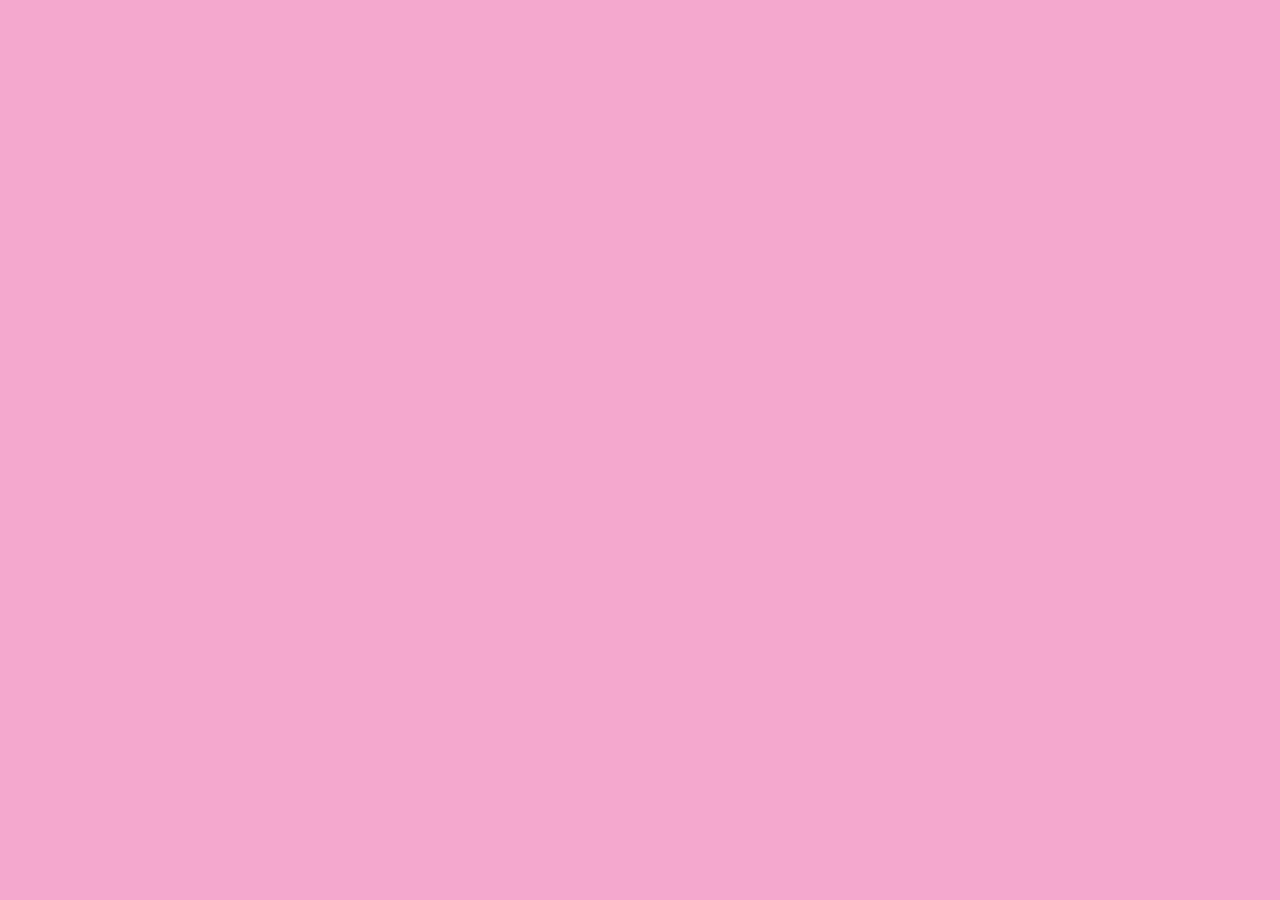
==== index.html @ 070cc7cc "Fix html code." ====
<!DOCTYPE html>
<html>
  <head>
    <meta http-equiv="Content-Language" content="zh-tw" />
    <meta http-equiv="Content-type" content="text/html; charset=utf-8" />

    <!-- 有手機版的時候要放 -->
    <meta name="viewport" content="width=device-width, initial-scale=1, maximum-scale=1, user-scalable=no, minimal-ui" />

    <title></title>

    <link href='https://fonts.googleapis.com/css?family=Roboto' rel='stylesheet' type='text/css'>

    <link href="css/public.css" rel="stylesheet" type="text/css" />

    <script src="js/jquery_v1.10.2/jquery-1.10.2.min.js" language="javascript" type="text/javascript" ></script>
    <script src="js/public.js" language="javascript" type="text/javascript" ></script>

  </head>
  <body lang="zh-tw">

  </body>
</html>
---- css/public.css ----
﻿*,*:after,*:before{vertical-align:top;-moz-box-sizing:border-box;-webkit-box-sizing:border-box;box-sizing:border-box;-moz-osx-font-smoothing:antialiased;-webkit-font-smoothing:antialiased;-moz-font-smoothing:antialiased;-ms-font-smoothing:antialiased;-o-font-smoothing:antialiased}*::-moz-selection,*:after::-moz-selection,*:before::-moz-selection{color:#fff;background-color:#96c8ff}*::selection,*:after::selection,*:before::selection{color:#fff;background-color:#96c8ff}html{height:100%}html body{position:relative;display:inline-block;text-align:center;margin:0;width:100%;height:100%;font-size:medium;font-family:"Roboto","微軟正黑體",Monaco,"Microsoft JhengHei";background-color:#f3a9cd;color:rgba(50,50,50,0.8);-moz-osx-font-smoothing:antialiased;-webkit-font-smoothing:antialiased;-moz-font-smoothing:antialiased;-ms-font-smoothing:antialiased;-o-font-smoothing:antialiased}
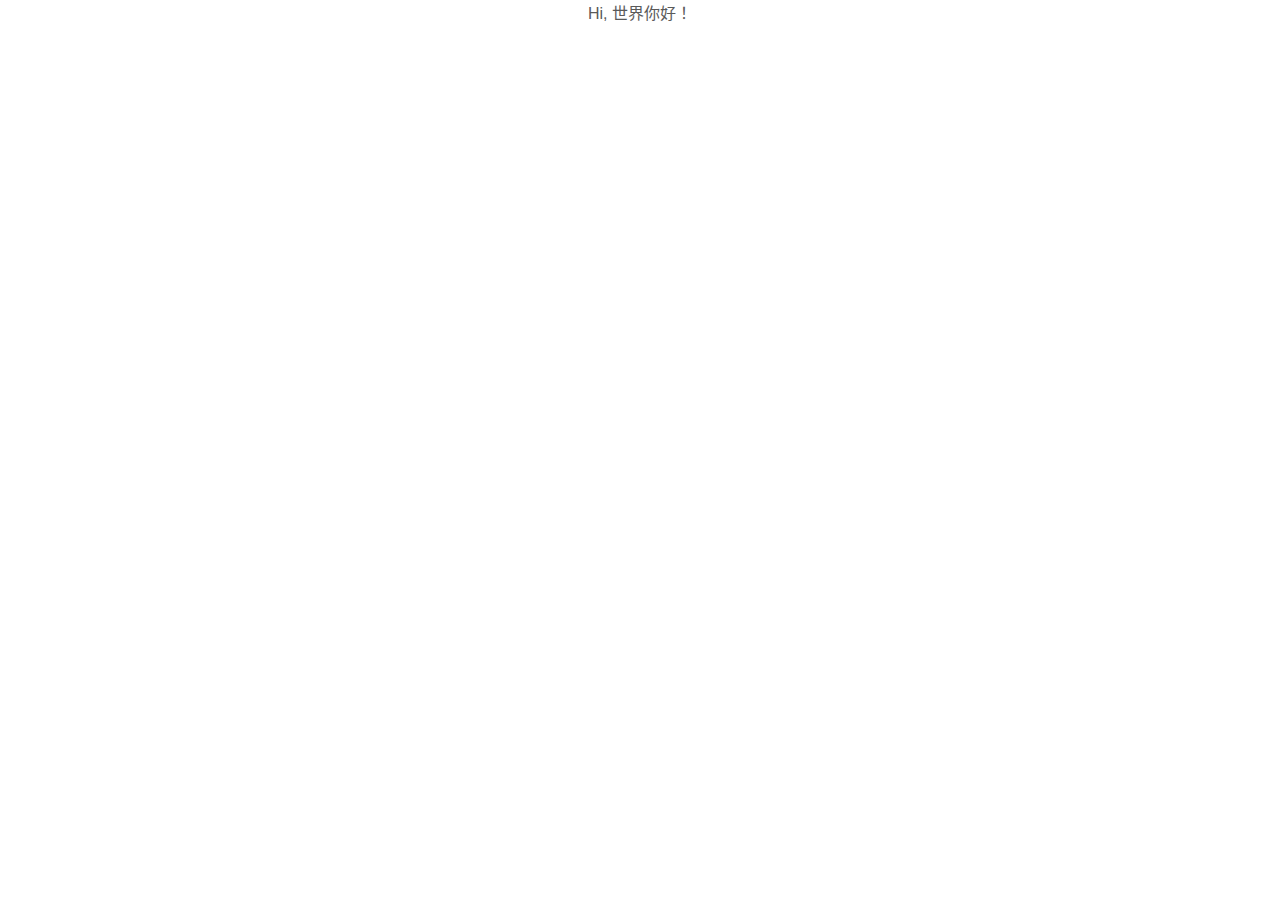
==== commit 30e6c951: "複製新版 OAF2E." ====
--- a/index.html
+++ b/index.html
@@ -1,15 +1,11 @@
 <!DOCTYPE html>
-<html>
+<html lang="tw">
   <head>
     <meta http-equiv="Content-Language" content="zh-tw" />
     <meta http-equiv="Content-type" content="text/html; charset=utf-8" />
-
-    <!-- 有手機版的時候要放 -->
     <meta name="viewport" content="width=device-width, initial-scale=1, maximum-scale=1, user-scalable=no, minimal-ui" />
 
     <title></title>
-
-    <link href='https://fonts.googleapis.com/css?family=Roboto' rel='stylesheet' type='text/css'>
 
     <link href="css/public.css" rel="stylesheet" type="text/css" />
 
@@ -18,6 +14,6 @@
 
   </head>
   <body lang="zh-tw">
-
+    Hi, 世界你好！
   </body>
 </html>
--- a/css/public.css
+++ b/css/public.css
@@ -1 +1 @@
-﻿*,*:after,*:before{vertical-align:top;-moz-box-sizing:border-box;-webkit-box-sizing:border-box;box-sizing:border-box;-moz-osx-font-smoothing:antialiased;-webkit-font-smoothing:antialiased;-moz-font-smoothing:antialiased;-ms-font-smoothing:antialiased;-o-font-smoothing:antialiased}*::-moz-selection,*:after::-moz-selection,*:before::-moz-selection{color:#fff;background-color:#96c8ff}*::selection,*:after::selection,*:before::selection{color:#fff;background-color:#96c8ff}html{height:100%}html body{position:relative;display:inline-block;text-align:center;margin:0;width:100%;height:100%;font-size:medium;font-family:"Roboto","微軟正黑體",Monaco,"Microsoft JhengHei";background-color:#f3a9cd;color:rgba(50,50,50,0.8);-moz-osx-font-smoothing:antialiased;-webkit-font-smoothing:antialiased;-moz-font-smoothing:antialiased;-ms-font-smoothing:antialiased;-o-font-smoothing:antialiased}
+*,*:after,*:before{vertical-align:top;-moz-box-sizing:border-box;-webkit-box-sizing:border-box;box-sizing:border-box;-moz-osx-font-smoothing:antialiased;-webkit-font-smoothing:antialiased;-moz-font-smoothing:antialiased;-ms-font-smoothing:antialiased;-o-font-smoothing:antialiased}*::-moz-selection,*:after::-moz-selection,*:before::-moz-selection{color:#fff;background-color:#96c8ff}*::selection,*:after::selection,*:before::selection{color:#fff;background-color:#96c8ff}html{min-height:100%}html body{position:relative;display:inline-block;width:100%;min-height:100%;margin:0;padding:0;color:#5a5a5a;text-align:center;font-size:medium;font-family:Roboto, RobotoDraft, Helvetica, Arial, sans-serif, "微軟正黑體", "Microsoft JhengHei";background:#fff;background-image:url('/oaf2e/img/bg/grunge.png');-moz-osx-font-smoothing:antialiased;-webkit-font-smoothing:antialiased;-moz-font-smoothing:antialiased;-ms-font-smoothing:antialiased;-o-font-smoothing:antialiased}
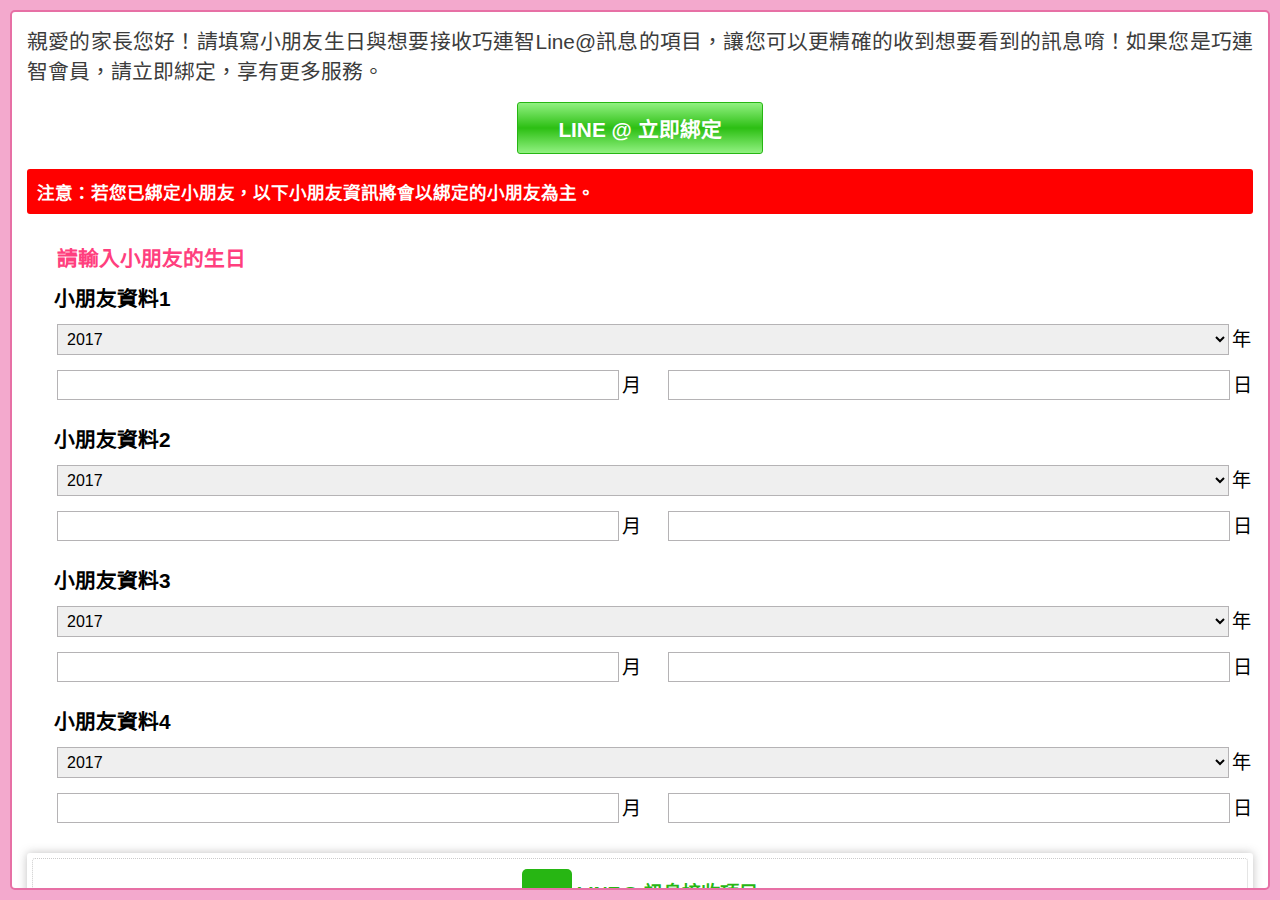
==== commit d9422c72: "over" ====
--- a/index.html
+++ b/index.html
@@ -8,12 +8,225 @@
     <title></title>
 
     <link href="css/public.css" rel="stylesheet" type="text/css" />
+    <link href="css/icon.css" rel="stylesheet" type="text/css" />
 
     <script src="js/jquery_v1.10.2/jquery-1.10.2.min.js" language="javascript" type="text/javascript" ></script>
     <script src="js/public.js" language="javascript" type="text/javascript" ></script>
 
   </head>
   <body lang="zh-tw">
-    Hi, 世界你好！
+        
+    <div class='out_boxs'>
+      <div class='out_box'>
+
+        <p>親愛的家長您好！請填寫小朋友生日與想要接收巧連智Line@訊息的項目，讓您可以更精確的收到想要看到的訊息唷！如果您是巧連智會員，請立即綁定，享有更多服務。</p>
+        <button>LINE @ 立即綁定</button>
+
+        <div class='r_boxs'>注意：若您已綁定小朋友，以下小朋友資訊將會以綁定的小朋友為主。</div>
+
+        <div class='date_boxs'>
+          <p>請輸入小朋友的生日</p>
+
+          <!-- 小朋友生日1 -->
+          <div class='date_box'>
+            <p>小朋友資料1</p>
+            <div class='boxs'>
+              <select class='years'>
+              　<option value="">2017</option>
+              　<option value="">2016</option>
+              　<option value="">2015</option>
+              </select>
+              <i>年</i>
+            </div>
+
+            <div class='boxs'>
+              <input type="text"/>
+              <i>月</i>
+              <input type="text"/>
+              <i>日</i>
+            </div>
+          </div>
+
+          <!-- 小朋友生日2 -->
+          <div class='date_box'>
+            <p>小朋友資料2</p>
+            <div class='boxs'>
+              <select class='years'>
+              　<option value="">2017</option>
+              　<option value="">2016</option>
+              　<option value="">2015</option>
+              </select>
+              <i>年</i>
+            </div>
+
+            <div class='boxs'>
+              <input type="text"/>
+              <i>月</i>
+              <input type="text"/>
+              <i>日</i>
+            </div>
+          </div>
+
+          <!-- 小朋友生日3 -->
+          <div class='date_box'>
+            <p>小朋友資料3</p>
+            <div class='boxs'>
+              <select class='years'>
+              　<option value="">2017</option>
+              　<option value="">2016</option>
+              　<option value="">2015</option>
+              </select>
+              <i>年</i>
+            </div>
+
+            <div class='boxs'>
+              <input type="text"/>
+              <i>月</i>
+              <input type="text"/>
+              <i>日</i>
+            </div>
+          </div>
+
+          <!-- 小朋友生日4 -->
+          <div class='date_box'>
+            <p>小朋友資料4</p>
+            <div class='boxs'>
+              <select class='years'>
+              　<option value="">2017</option>
+              　<option value="">2016</option>
+              　<option value="">2015</option>
+              </select>
+              <i>年</i>
+            </div>
+
+            <div class='boxs'>
+              <input type="text"/>
+              <i>月</i>
+              <input type="text"/>
+              <i>日</i>
+            </div>
+          </div>
+        </div>
+
+        <div class='info_boxs'>
+          <div class='info_box'>
+            <h4>LINE@ 訊息接收項目</h4>
+            <h5>您可以選擇訂閱想接收的訊息</h5>
+
+            <div class='check_boxs'>
+              <div class='c_title'><b>可</b>訂閱的項目</div>
+
+              <div class='g_cboxs'>
+                <label class='check'>
+                  <input type='checkbox'>
+                  <span></span>
+                </label>
+               訂閱優惠訊息
+              </div>
+
+              <div class='g_cboxs'>
+                <label class='check'>
+                  <input type='checkbox'>
+                  <span></span>
+                </label>
+               周邊商品訊息
+              </div>
+
+              <div class='g_cboxs'>
+                <label class='check'>
+                  <input type='checkbox'>
+                  <span></span>
+                </label>
+               巧虎舞台劇訊息
+              </div>
+
+              <div class='g_cboxs'>
+                <label class='check'>
+                  <input type='checkbox'>
+                  <span></span>
+                </label>
+               巧虎電影訊息
+              </div>
+
+              <div class='g_cboxs'>
+                <label class='check'>
+                  <input type='checkbox'>
+                  <span></span>
+                </label>
+               抽獎活動訊息
+              </div>
+
+              <div class='g_cboxs'>
+                <label class='check'>
+                  <input type='checkbox'>
+                  <span></span>
+                </label>
+               教材使用介紹訊息
+              </div>
+
+            </div>
+
+            <div class='check_boxs pink'>
+              <div class='c_title p_title'><b>您</b>的訂閱項目</div>
+
+              <div class='g_cboxs'>
+                <label class='check check_p'>
+                  <input type='checkbox'>
+                  <span></span>
+                </label>
+               訂閱優惠訊息
+              </div>
+
+              <div class='g_cboxs'>
+                <label class='check check_p'>
+                  <input type='checkbox'>
+                  <span></span>
+                </label>
+               周邊商品訊息
+              </div>
+
+              <div class='g_cboxs'>
+                <label class='check check_p'>
+                  <input type='checkbox'>
+                  <span></span>
+                </label>
+               巧虎舞台劇訊息
+              </div>
+
+              <div class='g_cboxs'>
+                <label class='check check_p'>
+                  <input type='checkbox'>
+                  <span></span>
+                </label>
+               巧虎電影訊息
+              </div>
+
+              <div class='g_cboxs'>
+                <label class='check check_p'>
+                  <input type='checkbox'>
+                  <span></span>
+                </label>
+               抽獎活動訊息
+              </div>
+              
+              <div class='g_cboxs'>
+                <label class='check check_p'>
+                  <input type='checkbox'>
+                  <span></span>
+                </label>
+               教材使用介紹訊息
+              </div>
+            </div>
+
+          </div>
+        </div>
+
+        <div class='note'>※【訂戶權益相關訊息(限綁訂戶)】與【巧連智公告訊息】為必要接收之訊息！</div>
+
+        <button class='btn_ok'>確定</button>
+
+      </div>
+    </div>
+
   </body>
 </html>
--- a/css/public.css
+++ b/css/public.css
@@ -1 +1 @@
-*,*:after,*:before{vertical-align:top;-moz-box-sizing:border-box;-webkit-box-sizing:border-box;box-sizing:border-box;-moz-osx-font-smoothing:antialiased;-webkit-font-smoothing:antialiased;-moz-font-smoothing:antialiased;-ms-font-smoothing:antialiased;-o-font-smoothing:antialiased}*::-moz-selection,*:after::-moz-selection,*:before::-moz-selection{color:#fff;background-color:#96c8ff}*::selection,*:after::selection,*:before::selection{color:#fff;background-color:#96c8ff}html{min-height:100%}html body{position:relative;display:inline-block;width:100%;min-height:100%;margin:0;padding:0;color:#5a5a5a;text-align:center;font-size:medium;font-family:Roboto, RobotoDraft, Helvetica, Arial, sans-serif, "微軟正黑體", "Microsoft JhengHei";background:#fff;background-image:url('/oaf2e/img/bg/grunge.png');-moz-osx-font-smoothing:antialiased;-webkit-font-smoothing:antialiased;-moz-font-smoothing:antialiased;-ms-font-smoothing:antialiased;-o-font-smoothing:antialiased}
+﻿*,*:after,*:before{vertical-align:top;-moz-box-sizing:border-box;-webkit-box-sizing:border-box;box-sizing:border-box;-moz-osx-font-smoothing:antialiased;-webkit-font-smoothing:antialiased;-moz-font-smoothing:antialiased;-ms-font-smoothing:antialiased;-o-font-smoothing:antialiased}*::-moz-selection,*:after::-moz-selection,*:before::-moz-selection{color:#fff;background-color:#96c8ff}*::selection,*:after::selection,*:before::selection{color:#fff;background-color:#96c8ff}html{min-height:100%}html body{position:relative;display:inline-block;width:100%;min-height:100%;margin:0;padding:10px;color:#5a5a5a;text-align:center;font-size:12px;font-family:Roboto, RobotoDraft, Helvetica, Arial, sans-serif, "微軟正黑體", "Microsoft JhengHei";background:#f3a9cd;-moz-osx-font-smoothing:antialiased;-webkit-font-smoothing:antialiased;-moz-font-smoothing:antialiased;-ms-font-smoothing:antialiased;-o-font-smoothing:antialiased}.out_boxs{display:inline-block;width:100%;height:calc(100vh - 20px);-moz-border-radius:5px;-webkit-border-radius:5px;border-radius:5px;background-color:white;border:2px solid #e770a5}.out_boxs .out_box{display:inline-block;width:100%;height:100%;padding:15px;overflow-y:scroll}.out_boxs .out_box p{display:inline-block;padding:0;margin:0;color:#3c3c3c;font-size:1.3rem;text-align:justify;line-height:30px}.out_boxs .out_box button{display:inline-block;-moz-border-radius:3px;-webkit-border-radius:3px;border-radius:3px;border:1px solid #27b614;padding:10px 40px;background:#91f181;background:-moz-linear-gradient(top, #91f181 0%, #2cbf13 50%, #91f181 100%);background:-webkit-linear-gradient(top, #91f181 0%, #2cbf13 50%, #91f181 100%);background:linear-gradient(to bottom, #91f181 0%,#2cbf13 50%,#91f181 100%);filter:progid:DXImageTransform.Microsoft.gradient( startColorstr='#91f181', endColorstr='#91f181',GradientType=0 );color:white;font-size:1.3rem;font-weight:600;outline:0;margin:15px 0}.out_boxs .out_box button.btn_ok{border:1px solid #0087a3;background:#2bb8d4;background:-moz-linear-gradient(top, #2bb8d4 0%, #00add0 100%);background:-webkit-linear-gradient(top, #2bb8d4 0%, #00add0 100%);background:linear-gradient(to bottom, #2bb8d4 0%,#00add0 100%);filter:progid:DXImageTransform.Microsoft.gradient( startColorstr='#2bb8d4', endColorstr='#00add0',GradientType=0 );color:white;padding:10px 80px}.out_boxs .out_box .r_boxs{display:inline-block;width:100%;-moz-border-radius:3px;-webkit-border-radius:3px;border-radius:3px;background-color:red;font-size:1.1rem;color:white;text-align:left;padding:10px;font-weight:600}.out_boxs .out_box .date_boxs{display:inline-block;width:100%;margin:15px 0;text-align:left}.out_boxs .out_box .date_boxs p{display:inline-block;width:100%;font-size:1.3rem;padding:0;margin:0;font-weight:600;color:#ff3f7e;padding-top:15px}.out_boxs .out_box .date_boxs p:before{display:inline-block;content:'\e901';font-size:1.6rem;font-family:icomoon;margin-right:10px}.out_boxs .out_box .date_boxs .date_box{display:inline-block;width:100%}.out_boxs .out_box .date_boxs .date_box p{display:inline-block;width:100%;font-size:1.3rem;padding:0;margin:0;font-weight:600;color:black;padding:10px 0}.out_boxs .out_box .date_boxs .date_box p:before{display:inline-block;content:'\e900';font-size:2rem;color:#ff3e7d;font-family:icomoon;margin-right:5px;margin-left:-3px}.out_boxs .out_box .date_boxs .date_box .boxs{display:inline-block;width:100%;padding-left:30px;padding-bottom:15px}.out_boxs .out_box .date_boxs .date_box .boxs .years{display:inline-block;width:calc(100% - 24px);border:1px solid #b5b3b5;font-size:1rem;padding:5px;outline:0}.out_boxs .out_box .date_boxs .date_box .boxs i{display:inline-block;padding:0;margin:0;color:black;font-size:1.2rem;font-style:normal}.out_boxs .out_box .date_boxs .date_box .boxs input{display:inline-block;width:calc(50% - 36px);border:1px solid #b5b3b5;font-size:1rem;color:black;padding:5px;outline:0}.out_boxs .out_box .date_boxs .date_box .boxs input:nth-child(3){margin-left:23px}.out_boxs .out_box .info_boxs{display:inline-block;width:100%;padding:5px;-moz-border-radius:3px;-webkit-border-radius:3px;border-radius:3px;-webkit-box-shadow:0 0 10px rgba(179,177,178,0.8);-moz-box-shadow:0 0 10px rgba(179,177,178,0.8);box-shadow:0 0 10px rgba(179,177,178,0.8)}.out_boxs .out_box .info_boxs .info_box{display:inline-block;width:100%;padding:10px;-moz-border-radius:3px;-webkit-border-radius:3px;border-radius:3px;border:1px dotted #cbcbcb}.out_boxs .out_box .info_boxs .info_box h4{display:inline-block;font-size:1.2rem;line-height:50px;color:#27b613;font-weight:600;margin:0}.out_boxs .out_box .info_boxs .info_box h4:before{display:inline-block;content:'LINE@';font-size:.3rem;color:white;font-weight:600;width:50px;height:50px;line-height:50px;margin-right:5px;background-color:#27b613;-moz-border-radius:5px;-webkit-border-radius:5px;border-radius:5px}.out_boxs .out_box .info_boxs .info_box h5{display:inline-block;width:100%;font-size:1rem;font-weight:600;margin:0;padding:15px 0}.out_boxs .out_box .info_boxs .info_box .check_boxs{display:inline-block;width:100%;-moz-border-radius:3px;-webkit-border-radius:3px;border-radius:3px;margin-bottom:15px;padding:10px;text-align:left;background-color:#cff0ca}.out_boxs .out_box .info_boxs .info_box .check_boxs.pink{background-color:#ffe0ee}.out_boxs .out_box .info_boxs .info_box .check_boxs .c_title{display:inline-block;width:100%;font-size:1.3rem;font-weight:600;border-bottom:1px dotted #27b614;color:#27b614;padding-bottom:10px}.out_boxs .out_box .info_boxs .info_box .check_boxs .c_title.p_title{color:#ff3672;border-bottom:1px dotted #ff3672}.out_boxs .out_box .info_boxs .info_box .check_boxs .c_title.p_title:before{content:'\e903'}.out_boxs .out_box .info_boxs .info_box .check_boxs .c_title b{font-size:1.6rem}.out_boxs .out_box .info_boxs .info_box .check_boxs .c_title:before{display:inline-block;content:'\e902';font-family:icomoon;font-size:1rem;padding-right:5px;line-height:30px}.out_boxs .out_box .info_boxs .info_box .check_boxs .g_cboxs{display:inline-block;width:100%;font-size:1.2rem;color:black;font-weight:600;padding-top:10px}.out_boxs .out_box .info_boxs .info_box .check_boxs .g_cboxs .check{margin-top:4px;position:relative;display:inline-block;cursor:pointer;font-size:13px;height:20px;line-height:20px;padding-left:24px}.out_boxs .out_box .info_boxs .info_box .check_boxs .g_cboxs .check>*{position:absolute;left:0;top:0;display:inline-block}.out_boxs .out_box .info_boxs .info_box .check_boxs .g_cboxs .check input{filter:progid:DXImageTransform.Microsoft.Alpha(Opacity=0);opacity:0;z-index:2;cursor:pointer}.out_boxs .out_box .info_boxs .info_box .check_boxs .g_cboxs .check input[disabled]{cursor:not-allowed}.out_boxs .out_box .info_boxs .info_box .check_boxs .g_cboxs .check input:not([disabled]):checked ~ span:before{-moz-box-shadow:inset 1px 1px 1px rgba(0,0,0,0.1),inset 0 0 1px rgba(0,0,0,0.1);-webkit-box-shadow:inset 1px 1px 1px rgba(0,0,0,0.1),inset 0 0 1px rgba(0,0,0,0.1);box-shadow:inset 1px 1px 1px rgba(0,0,0,0.1),inset 0 0 1px rgba(0,0,0,0.1)}.out_boxs .out_box .info_boxs .info_box .check_boxs .g_cboxs .check input:not([disabled]):checked ~ span:after{color:#fff;text-shadow:0.5px 0.5px 2px rgba(0,0,0,0.3);-moz-box-shadow:none;-webkit-box-shadow:none;box-shadow:none}.out_boxs .out_box .info_boxs .info_box .check_boxs .g_cboxs .check span{width:20px;height:20px;background-color:#fff;z-index:1}.out_boxs .out_box .info_boxs .info_box .check_boxs .g_cboxs .check span:before,.out_boxs .out_box .info_boxs .info_box .check_boxs .g_cboxs .check span:after{content:'';position:absolute;left:0;top:0;width:100%;height:100%;display:inline-block;-moz-border-radius:2px;-webkit-border-radius:2px;border-radius:2px;z-index:1;-moz-transition:border-radius .3s;-o-transition:border-radius .3s;-webkit-transition:border-radius .3s;transition:border-radius .3s}.out_boxs .out_box .info_boxs .info_box .check_boxs .g_cboxs .check span:before{-moz-box-shadow:inset 0 0 1px rgba(0,0,0,0.1);-webkit-box-shadow:inset 0 0 1px rgba(0,0,0,0.1);box-shadow:inset 0 0 1px rgba(0,0,0,0.1)}.out_boxs .out_box .info_boxs .info_box .check_boxs .g_cboxs .check span:after{content:"✔";left:2px;top:2px;width:calc(100% - 2px * 2);height:calc(100% - 2px * 2);line-height:15px;background-color:#fff;color:#fff;background-image:none;z-index:2;text-align:center;-moz-box-shadow:0.5 0.5 1px rgba(0,0,0,0.1);-webkit-box-shadow:0.5 0.5 1px rgba(0,0,0,0.1);box-shadow:0.5 0.5 1px rgba(0,0,0,0.1);-moz-transition:background-color .3s,color .3s;-o-transition:background-color .3s,color .3s;-webkit-transition:background-color .3s,color .3s;transition:background-color .3s,color .3s}.out_boxs .out_box .info_boxs .info_box .check_boxs .g_cboxs .check input:not([disabled]):checked ~ span:after{background-color:#28b714}.out_boxs .out_box .info_boxs .info_box .check_boxs .g_cboxs .check span:before{background-color:#28b714}.out_boxs .out_box .info_boxs .info_box .check_boxs .g_cboxs .check.loading span:before{-moz-border-radius:50%;-webkit-border-radius:50%;border-radius:50%;background-image:url('[data-uri]');background-size:100%;background-image:-webkit-gradient(linear, 50% 0%, 50% 100%, color-stop(0%, #b8f194),color-stop(100%, #59b2a9));background-image:-moz-linear-gradient(#b8f194 0%,#59b2a9 100%);background-image:-webkit-linear-gradient(#b8f194 0%,#59b2a9 100%);background-image:linear-gradient(#b8f194 0%,#59b2a9 100%);-moz-animation:_checkbox_r_365 1s linear infinite;-webkit-animation:_checkbox_r_365 1s linear infinite;animation:_checkbox_r_365 1s linear infinite}.out_boxs .out_box .info_boxs .info_box .check_boxs .g_cboxs .check.loading span:after{content:"";left:4px;top:4px;width:calc(100% - 4px * 2);height:calc(100% - 4px * 2);-moz-border-radius:50%;-webkit-border-radius:50%;border-radius:50%}.out_boxs .out_box .info_boxs .info_box .check_boxs .g_cboxs .check.loading input:checked ~ span:after{background-color:white}@-moz-keyframes _checkbox_r_365{0%{-moz-transform:rotate(0);transform:rotate(0)}100%{-moz-transform:rotate(360deg);transform:rotate(360deg)}}@-webkit-keyframes _checkbox_r_365{0%{-webkit-transform:rotate(0);transform:rotate(0)}100%{-webkit-transform:rotate(360deg);transform:rotate(360deg)}}@keyframes _checkbox_r_365{0%{-moz-transform:rotate(0);-ms-transform:rotate(0);-webkit-transform:rotate(0);transform:rotate(0)}100%{-moz-transform:rotate(360deg);-ms-transform:rotate(360deg);-webkit-transform:rotate(360deg);transform:rotate(360deg)}}.out_boxs .out_box .info_boxs .info_box .check_boxs .g_cboxs .check.check_p{position:relative;display:inline-block;cursor:pointer;font-size:13px;height:20px;line-height:20px;padding-left:24px}.out_boxs .out_box .info_boxs .info_box .check_boxs .g_cboxs .check.check_p>*{position:absolute;left:0;top:0;display:inline-block}.out_boxs .out_box .info_boxs .info_box .check_boxs .g_cboxs .check.check_p input{filter:progid:DXImageTransform.Microsoft.Alpha(Opacity=0);opacity:0;z-index:2;cursor:pointer}.out_boxs .out_box .info_boxs .info_box .check_boxs .g_cboxs .check.check_p input[disabled]{cursor:not-allowed}.out_boxs .out_box .info_boxs .info_box .check_boxs .g_cboxs .check.check_p input:not([disabled]):checked ~ span:before{-moz-box-shadow:inset 1px 1px 1px rgba(0,0,0,0.1),inset 0 0 1px rgba(0,0,0,0.1);-webkit-box-shadow:inset 1px 1px 1px rgba(0,0,0,0.1),inset 0 0 1px rgba(0,0,0,0.1);box-shadow:inset 1px 1px 1px rgba(0,0,0,0.1),inset 0 0 1px rgba(0,0,0,0.1)}.out_boxs .out_box .info_boxs .info_box .check_boxs .g_cboxs .check.check_p input:not([disabled]):checked ~ span:after{color:#fff;text-shadow:0.5px 0.5px 2px rgba(0,0,0,0.3);-moz-box-shadow:none;-webkit-box-shadow:none;box-shadow:none}.out_boxs .out_box .info_boxs .info_box .check_boxs .g_cboxs .check.check_p span{width:20px;height:20px;background-color:#fff;z-index:1}.out_boxs .out_box .info_boxs .info_box .check_boxs .g_cboxs .check.check_p span:before,.out_boxs .out_box .info_boxs .info_box .check_boxs .g_cboxs .check.check_p span:after{content:'';position:absolute;left:0;top:0;width:100%;height:100%;display:inline-block;-moz-border-radius:2px;-webkit-border-radius:2px;border-radius:2px;z-index:1;-moz-transition:border-radius .3s;-o-transition:border-radius .3s;-webkit-transition:border-radius .3s;transition:border-radius .3s}.out_boxs .out_box .info_boxs .info_box .check_boxs .g_cboxs .check.check_p span:before{-moz-box-shadow:inset 0 0 1px rgba(0,0,0,0.1);-webkit-box-shadow:inset 0 0 1px rgba(0,0,0,0.1);box-shadow:inset 0 0 1px rgba(0,0,0,0.1)}.out_boxs .out_box .info_boxs .info_box .check_boxs .g_cboxs .check.check_p span:after{content:"✔";left:2px;top:2px;width:calc(100% - 2px * 2);height:calc(100% - 2px * 2);line-height:15px;background-color:#fff;color:#fff;background-image:none;z-index:2;text-align:center;-moz-box-shadow:0.5 0.5 1px rgba(0,0,0,0.1);-webkit-box-shadow:0.5 0.5 1px rgba(0,0,0,0.1);box-shadow:0.5 0.5 1px rgba(0,0,0,0.1);-moz-transition:background-color .3s,color .3s;-o-transition:background-color .3s,color .3s;-webkit-transition:background-color .3s,color .3s;transition:background-color .3s,color .3s}.out_boxs .out_box .info_boxs .info_box .check_boxs .g_cboxs .check.check_p input:not([disabled]):checked ~ span:after{background-color:#ff3672}.out_boxs .out_box .info_boxs .info_box .check_boxs .g_cboxs .check.check_p span:before{background-color:#ff3672}.out_boxs .out_box .info_boxs .info_box .check_boxs .g_cboxs .check.check_p.loading span:before{-moz-border-radius:50%;-webkit-border-radius:50%;border-radius:50%;background-image:url('[data-uri]');background-size:100%;background-image:-webkit-gradient(linear, 50% 0%, 50% 100%, color-stop(0%, #b8f194),color-stop(100%, #59b2a9));background-image:-moz-linear-gradient(#b8f194 0%,#59b2a9 100%);background-image:-webkit-linear-gradient(#b8f194 0%,#59b2a9 100%);background-image:linear-gradient(#b8f194 0%,#59b2a9 100%);-moz-animation:_checkbox_r_366 1s linear infinite;-webkit-animation:_checkbox_r_366 1s linear infinite;animation:_checkbox_r_366 1s linear infinite}.out_boxs .out_box .info_boxs .info_box .check_boxs .g_cboxs .check.check_p.loading span:after{content:"";left:4px;top:4px;width:calc(100% - 4px * 2);height:calc(100% - 4px * 2);-moz-border-radius:50%;-webkit-border-radius:50%;border-radius:50%}.out_boxs .out_box .info_boxs .info_box .check_boxs .g_cboxs .check.check_p.loading input:checked ~ span:after{background-color:white}@-moz-keyframes _checkbox_r_366{0%{-moz-transform:rotate(0);transform:rotate(0)}100%{-moz-transform:rotate(360deg);transform:rotate(360deg)}}@-webkit-keyframes _checkbox_r_366{0%{-webkit-transform:rotate(0);transform:rotate(0)}100%{-webkit-transform:rotate(360deg);transform:rotate(360deg)}}@keyframes _checkbox_r_366{0%{-moz-transform:rotate(0);-ms-transform:rotate(0);-webkit-transform:rotate(0);transform:rotate(0)}100%{-moz-transform:rotate(360deg);-ms-transform:rotate(360deg);-webkit-transform:rotate(360deg);transform:rotate(360deg)}}.out_boxs .out_box .note{display:inline-block;width:100%;font-size:1rem;color:red;text-align:left;margin:0;padding:10px 0}
--- a/css/icon.css
+++ b/css/icon.css
@@ -0,0 +1 @@
+@font-face{font-family:"icomoon";src:url('/b_table/font/icomoon/fonts/icomoon.eot?1514364494') format('embedded-opentype'),url('/b_table/font/icomoon/fonts/icomoon.woff?1514364494') format('woff'),url('/b_table/font/icomoon/fonts/icomoon.ttf?1514364494') format('truetype'),url('/b_table/font/icomoon/fonts/icomoon.svg?1514364494') format('svg')}[class^="icon-"],[class*=" icon-"]{font-family:"icomoon";speak:none;font-style:normal;font-weight:normal;font-variant:normal;-moz-osx-font-smoothing:antialiased;-webkit-font-smoothing:antialiased;-moz-font-smoothing:antialiased;-ms-font-smoothing:antialiased;-o-font-smoothing:antialiased}.icon-bear-01:before{content:"\e900"}.icon-edit:before{content:"\e901"}.icon-g_r:before{content:"\e902"}.icon-r_r:before{content:"\e903"}
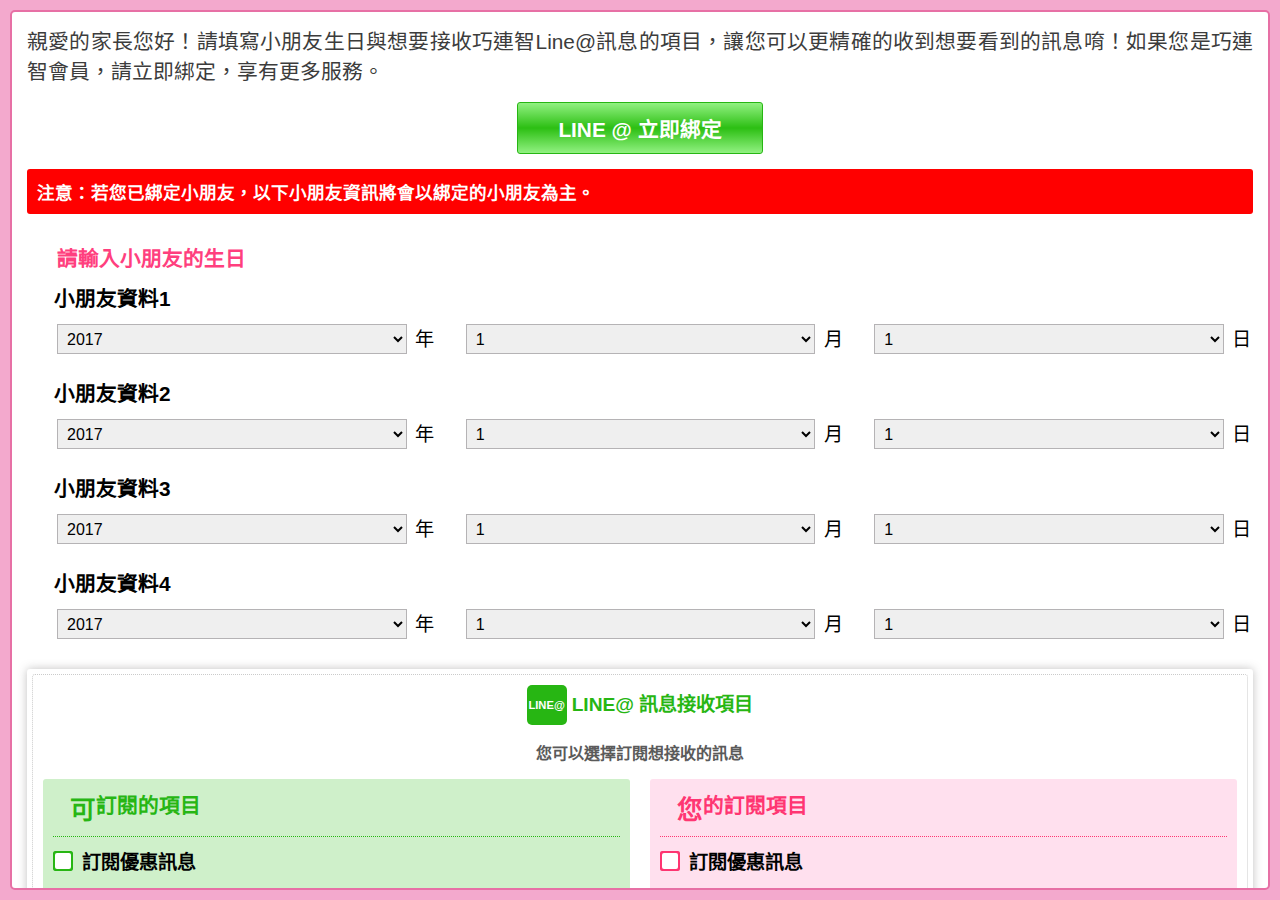
==== commit b8a466b9: "Fix 小朋友生日＋下方check box" ====
--- a/index.html
+++ b/index.html
@@ -40,9 +40,20 @@
             </div>
 
             <div class='boxs'>
-              <input type="text"/>
-              <i>月</i>
-              <input type="text"/>
+              <select class='years'>
+              　<option value="">1</option>
+              　<option value="">2</option>
+              　<option value="">3</option>
+              </select>
+              <i>月</i>
+            </div>
+
+            <div class='boxs'>
+              <select class='years'>
+              　<option value="">1</option>
+              　<option value="">2</option>
+              　<option value="">3</option>
+              </select>
               <i>日</i>
             </div>
           </div>
@@ -60,9 +71,20 @@
             </div>
 
             <div class='boxs'>
-              <input type="text"/>
-              <i>月</i>
-              <input type="text"/>
+              <select class='years'>
+              　<option value="">1</option>
+              　<option value="">2</option>
+              　<option value="">3</option>
+              </select>
+              <i>月</i>
+            </div>
+
+            <div class='boxs'>
+              <select class='years'>
+              　<option value="">1</option>
+              　<option value="">2</option>
+              　<option value="">3</option>
+              </select>
               <i>日</i>
             </div>
           </div>
@@ -80,9 +102,20 @@
             </div>
 
             <div class='boxs'>
-              <input type="text"/>
-              <i>月</i>
-              <input type="text"/>
+              <select class='years'>
+              　<option value="">1</option>
+              　<option value="">2</option>
+              　<option value="">3</option>
+              </select>
+              <i>月</i>
+            </div>
+
+            <div class='boxs'>
+              <select class='years'>
+              　<option value="">1</option>
+              　<option value="">2</option>
+              　<option value="">3</option>
+              </select>
               <i>日</i>
             </div>
           </div>
@@ -100,12 +133,24 @@
             </div>
 
             <div class='boxs'>
-              <input type="text"/>
-              <i>月</i>
-              <input type="text"/>
-              <i>日</i>
-            </div>
-          </div>
+              <select class='years'>
+              　<option value="">1</option>
+              　<option value="">2</option>
+              　<option value="">3</option>
+              </select>
+              <i>月</i>
+            </div>
+
+            <div class='boxs'>
+              <select class='years'>
+              　<option value="">1</option>
+              　<option value="">2</option>
+              　<option value="">3</option>
+              </select>
+              <i>日</i>
+            </div>
+          </div>
+
         </div>
 
         <div class='info_boxs'>
--- a/css/public.css
+++ b/css/public.css
@@ -1 +1 @@
-﻿*,*:after,*:before{vertical-align:top;-moz-box-sizing:border-box;-webkit-box-sizing:border-box;box-sizing:border-box;-moz-osx-font-smoothing:antialiased;-webkit-font-smoothing:antialiased;-moz-font-smoothing:antialiased;-ms-font-smoothing:antialiased;-o-font-smoothing:antialiased}*::-moz-selection,*:after::-moz-selection,*:before::-moz-selection{color:#fff;background-color:#96c8ff}*::selection,*:after::selection,*:before::selection{color:#fff;background-color:#96c8ff}html{min-height:100%}html body{position:relative;display:inline-block;width:100%;min-height:100%;margin:0;padding:10px;color:#5a5a5a;text-align:center;font-size:12px;font-family:Roboto, RobotoDraft, Helvetica, Arial, sans-serif, "微軟正黑體", "Microsoft JhengHei";background:#f3a9cd;-moz-osx-font-smoothing:antialiased;-webkit-font-smoothing:antialiased;-moz-font-smoothing:antialiased;-ms-font-smoothing:antialiased;-o-font-smoothing:antialiased}.out_boxs{display:inline-block;width:100%;height:calc(100vh - 20px);-moz-border-radius:5px;-webkit-border-radius:5px;border-radius:5px;background-color:white;border:2px solid #e770a5}.out_boxs .out_box{display:inline-block;width:100%;height:100%;padding:15px;overflow-y:scroll}.out_boxs .out_box p{display:inline-block;padding:0;margin:0;color:#3c3c3c;font-size:1.3rem;text-align:justify;line-height:30px}.out_boxs .out_box button{display:inline-block;-moz-border-radius:3px;-webkit-border-radius:3px;border-radius:3px;border:1px solid #27b614;padding:10px 40px;background:#91f181;background:-moz-linear-gradient(top, #91f181 0%, #2cbf13 50%, #91f181 100%);background:-webkit-linear-gradient(top, #91f181 0%, #2cbf13 50%, #91f181 100%);background:linear-gradient(to bottom, #91f181 0%,#2cbf13 50%,#91f181 100%);filter:progid:DXImageTransform.Microsoft.gradient( startColorstr='#91f181', endColorstr='#91f181',GradientType=0 );color:white;font-size:1.3rem;font-weight:600;outline:0;margin:15px 0}.out_boxs .out_box button.btn_ok{border:1px solid #0087a3;background:#2bb8d4;background:-moz-linear-gradient(top, #2bb8d4 0%, #00add0 100%);background:-webkit-linear-gradient(top, #2bb8d4 0%, #00add0 100%);background:linear-gradient(to bottom, #2bb8d4 0%,#00add0 100%);filter:progid:DXImageTransform.Microsoft.gradient( startColorstr='#2bb8d4', endColorstr='#00add0',GradientType=0 );color:white;padding:10px 80px}.out_boxs .out_box .r_boxs{display:inline-block;width:100%;-moz-border-radius:3px;-webkit-border-radius:3px;border-radius:3px;background-color:red;font-size:1.1rem;color:white;text-align:left;padding:10px;font-weight:600}.out_boxs .out_box .date_boxs{display:inline-block;width:100%;margin:15px 0;text-align:left}.out_boxs .out_box .date_boxs p{display:inline-block;width:100%;font-size:1.3rem;padding:0;margin:0;font-weight:600;color:#ff3f7e;padding-top:15px}.out_boxs .out_box .date_boxs p:before{display:inline-block;content:'\e901';font-size:1.6rem;font-family:icomoon;margin-right:10px}.out_boxs .out_box .date_boxs .date_box{display:inline-block;width:100%}.out_boxs .out_box .date_boxs .date_box p{display:inline-block;width:100%;font-size:1.3rem;padding:0;margin:0;font-weight:600;color:black;padding:10px 0}.out_boxs .out_box .date_boxs .date_box p:before{display:inline-block;content:'\e900';font-size:2rem;color:#ff3e7d;font-family:icomoon;margin-right:5px;margin-left:-3px}.out_boxs .out_box .date_boxs .date_box .boxs{display:inline-block;width:100%;padding-left:30px;padding-bottom:15px}.out_boxs .out_box .date_boxs .date_box .boxs .years{display:inline-block;width:calc(100% - 24px);border:1px solid #b5b3b5;font-size:1rem;padding:5px;outline:0}.out_boxs .out_box .date_boxs .date_box .boxs i{display:inline-block;padding:0;margin:0;color:black;font-size:1.2rem;font-style:normal}.out_boxs .out_box .date_boxs .date_box .boxs input{display:inline-block;width:calc(50% - 36px);border:1px solid #b5b3b5;font-size:1rem;color:black;padding:5px;outline:0}.out_boxs .out_box .date_boxs .date_box .boxs input:nth-child(3){margin-left:23px}.out_boxs .out_box .info_boxs{display:inline-block;width:100%;padding:5px;-moz-border-radius:3px;-webkit-border-radius:3px;border-radius:3px;-webkit-box-shadow:0 0 10px rgba(179,177,178,0.8);-moz-box-shadow:0 0 10px rgba(179,177,178,0.8);box-shadow:0 0 10px rgba(179,177,178,0.8)}.out_boxs .out_box .info_boxs .info_box{display:inline-block;width:100%;padding:10px;-moz-border-radius:3px;-webkit-border-radius:3px;border-radius:3px;border:1px dotted #cbcbcb}.out_boxs .out_box .info_boxs .info_box h4{display:inline-block;font-size:1.2rem;line-height:50px;color:#27b613;font-weight:600;margin:0}.out_boxs .out_box .info_boxs .info_box h4:before{display:inline-block;content:'LINE@';font-size:.3rem;color:white;font-weight:600;width:50px;height:50px;line-height:50px;margin-right:5px;background-color:#27b613;-moz-border-radius:5px;-webkit-border-radius:5px;border-radius:5px}.out_boxs .out_box .info_boxs .info_box h5{display:inline-block;width:100%;font-size:1rem;font-weight:600;margin:0;padding:15px 0}.out_boxs .out_box .info_boxs .info_box .check_boxs{display:inline-block;width:100%;-moz-border-radius:3px;-webkit-border-radius:3px;border-radius:3px;margin-bottom:15px;padding:10px;text-align:left;background-color:#cff0ca}.out_boxs .out_box .info_boxs .info_box .check_boxs.pink{background-color:#ffe0ee}.out_boxs .out_box .info_boxs .info_box .check_boxs .c_title{display:inline-block;width:100%;font-size:1.3rem;font-weight:600;border-bottom:1px dotted #27b614;color:#27b614;padding-bottom:10px}.out_boxs .out_box .info_boxs .info_box .check_boxs .c_title.p_title{color:#ff3672;border-bottom:1px dotted #ff3672}.out_boxs .out_box .info_boxs .info_box .check_boxs .c_title.p_title:before{content:'\e903'}.out_boxs .out_box .info_boxs .info_box .check_boxs .c_title b{font-size:1.6rem}.out_boxs .out_box .info_boxs .info_box .check_boxs .c_title:before{display:inline-block;content:'\e902';font-family:icomoon;font-size:1rem;padding-right:5px;line-height:30px}.out_boxs .out_box .info_boxs .info_box .check_boxs .g_cboxs{display:inline-block;width:100%;font-size:1.2rem;color:black;font-weight:600;padding-top:10px}.out_boxs .out_box .info_boxs .info_box .check_boxs .g_cboxs .check{margin-top:4px;position:relative;display:inline-block;cursor:pointer;font-size:13px;height:20px;line-height:20px;padding-left:24px}.out_boxs .out_box .info_boxs .info_box .check_boxs .g_cboxs .check>*{position:absolute;left:0;top:0;display:inline-block}.out_boxs .out_box .info_boxs .info_box .check_boxs .g_cboxs .check input{filter:progid:DXImageTransform.Microsoft.Alpha(Opacity=0);opacity:0;z-index:2;cursor:pointer}.out_boxs .out_box .info_boxs .info_box .check_boxs .g_cboxs .check input[disabled]{cursor:not-allowed}.out_boxs .out_box .info_boxs .info_box .check_boxs .g_cboxs .check input:not([disabled]):checked ~ span:before{-moz-box-shadow:inset 1px 1px 1px rgba(0,0,0,0.1),inset 0 0 1px rgba(0,0,0,0.1);-webkit-box-shadow:inset 1px 1px 1px rgba(0,0,0,0.1),inset 0 0 1px rgba(0,0,0,0.1);box-shadow:inset 1px 1px 1px rgba(0,0,0,0.1),inset 0 0 1px rgba(0,0,0,0.1)}.out_boxs .out_box .info_boxs .info_box .check_boxs .g_cboxs .check input:not([disabled]):checked ~ span:after{color:#fff;text-shadow:0.5px 0.5px 2px rgba(0,0,0,0.3);-moz-box-shadow:none;-webkit-box-shadow:none;box-shadow:none}.out_boxs .out_box .info_boxs .info_box .check_boxs .g_cboxs .check span{width:20px;height:20px;background-color:#fff;z-index:1}.out_boxs .out_box .info_boxs .info_box .check_boxs .g_cboxs .check span:before,.out_boxs .out_box .info_boxs .info_box .check_boxs .g_cboxs .check span:after{content:'';position:absolute;left:0;top:0;width:100%;height:100%;display:inline-block;-moz-border-radius:2px;-webkit-border-radius:2px;border-radius:2px;z-index:1;-moz-transition:border-radius .3s;-o-transition:border-radius .3s;-webkit-transition:border-radius .3s;transition:border-radius .3s}.out_boxs .out_box .info_boxs .info_box .check_boxs .g_cboxs .check span:before{-moz-box-shadow:inset 0 0 1px rgba(0,0,0,0.1);-webkit-box-shadow:inset 0 0 1px rgba(0,0,0,0.1);box-shadow:inset 0 0 1px rgba(0,0,0,0.1)}.out_boxs .out_box .info_boxs .info_box .check_boxs .g_cboxs .check span:after{content:"✔";left:2px;top:2px;width:calc(100% - 2px * 2);height:calc(100% - 2px * 2);line-height:15px;background-color:#fff;color:#fff;background-image:none;z-index:2;text-align:center;-moz-box-shadow:0.5 0.5 1px rgba(0,0,0,0.1);-webkit-box-shadow:0.5 0.5 1px rgba(0,0,0,0.1);box-shadow:0.5 0.5 1px rgba(0,0,0,0.1);-moz-transition:background-color .3s,color .3s;-o-transition:background-color .3s,color .3s;-webkit-transition:background-color .3s,color .3s;transition:background-color .3s,color .3s}.out_boxs .out_box .info_boxs .info_box .check_boxs .g_cboxs .check input:not([disabled]):checked ~ span:after{background-color:#28b714}.out_boxs .out_box .info_boxs .info_box .check_boxs .g_cboxs .check span:before{background-color:#28b714}.out_boxs .out_box .info_boxs .info_box .check_boxs .g_cboxs .check.loading span:before{-moz-border-radius:50%;-webkit-border-radius:50%;border-radius:50%;background-image:url('[data-uri]');background-size:100%;background-image:-webkit-gradient(linear, 50% 0%, 50% 100%, color-stop(0%, #b8f194),color-stop(100%, #59b2a9));background-image:-moz-linear-gradient(#b8f194 0%,#59b2a9 100%);background-image:-webkit-linear-gradient(#b8f194 0%,#59b2a9 100%);background-image:linear-gradient(#b8f194 0%,#59b2a9 100%);-moz-animation:_checkbox_r_365 1s linear infinite;-webkit-animation:_checkbox_r_365 1s linear infinite;animation:_checkbox_r_365 1s linear infinite}.out_boxs .out_box .info_boxs .info_box .check_boxs .g_cboxs .check.loading span:after{content:"";left:4px;top:4px;width:calc(100% - 4px * 2);height:calc(100% - 4px * 2);-moz-border-radius:50%;-webkit-border-radius:50%;border-radius:50%}.out_boxs .out_box .info_boxs .info_box .check_boxs .g_cboxs .check.loading input:checked ~ span:after{background-color:white}@-moz-keyframes _checkbox_r_365{0%{-moz-transform:rotate(0);transform:rotate(0)}100%{-moz-transform:rotate(360deg);transform:rotate(360deg)}}@-webkit-keyframes _checkbox_r_365{0%{-webkit-transform:rotate(0);transform:rotate(0)}100%{-webkit-transform:rotate(360deg);transform:rotate(360deg)}}@keyframes _checkbox_r_365{0%{-moz-transform:rotate(0);-ms-transform:rotate(0);-webkit-transform:rotate(0);transform:rotate(0)}100%{-moz-transform:rotate(360deg);-ms-transform:rotate(360deg);-webkit-transform:rotate(360deg);transform:rotate(360deg)}}.out_boxs .out_box .info_boxs .info_box .check_boxs .g_cboxs .check.check_p{position:relative;display:inline-block;cursor:pointer;font-size:13px;height:20px;line-height:20px;padding-left:24px}.out_boxs .out_box .info_boxs .info_box .check_boxs .g_cboxs .check.check_p>*{position:absolute;left:0;top:0;display:inline-block}.out_boxs .out_box .info_boxs .info_box .check_boxs .g_cboxs .check.check_p input{filter:progid:DXImageTransform.Microsoft.Alpha(Opacity=0);opacity:0;z-index:2;cursor:pointer}.out_boxs .out_box .info_boxs .info_box .check_boxs .g_cboxs .check.check_p input[disabled]{cursor:not-allowed}.out_boxs .out_box .info_boxs .info_box .check_boxs .g_cboxs .check.check_p input:not([disabled]):checked ~ span:before{-moz-box-shadow:inset 1px 1px 1px rgba(0,0,0,0.1),inset 0 0 1px rgba(0,0,0,0.1);-webkit-box-shadow:inset 1px 1px 1px rgba(0,0,0,0.1),inset 0 0 1px rgba(0,0,0,0.1);box-shadow:inset 1px 1px 1px rgba(0,0,0,0.1),inset 0 0 1px rgba(0,0,0,0.1)}.out_boxs .out_box .info_boxs .info_box .check_boxs .g_cboxs .check.check_p input:not([disabled]):checked ~ span:after{color:#fff;text-shadow:0.5px 0.5px 2px rgba(0,0,0,0.3);-moz-box-shadow:none;-webkit-box-shadow:none;box-shadow:none}.out_boxs .out_box .info_boxs .info_box .check_boxs .g_cboxs .check.check_p span{width:20px;height:20px;background-color:#fff;z-index:1}.out_boxs .out_box .info_boxs .info_box .check_boxs .g_cboxs .check.check_p span:before,.out_boxs .out_box .info_boxs .info_box .check_boxs .g_cboxs .check.check_p span:after{content:'';position:absolute;left:0;top:0;width:100%;height:100%;display:inline-block;-moz-border-radius:2px;-webkit-border-radius:2px;border-radius:2px;z-index:1;-moz-transition:border-radius .3s;-o-transition:border-radius .3s;-webkit-transition:border-radius .3s;transition:border-radius .3s}.out_boxs .out_box .info_boxs .info_box .check_boxs .g_cboxs .check.check_p span:before{-moz-box-shadow:inset 0 0 1px rgba(0,0,0,0.1);-webkit-box-shadow:inset 0 0 1px rgba(0,0,0,0.1);box-shadow:inset 0 0 1px rgba(0,0,0,0.1)}.out_boxs .out_box .info_boxs .info_box .check_boxs .g_cboxs .check.check_p span:after{content:"✔";left:2px;top:2px;width:calc(100% - 2px * 2);height:calc(100% - 2px * 2);line-height:15px;background-color:#fff;color:#fff;background-image:none;z-index:2;text-align:center;-moz-box-shadow:0.5 0.5 1px rgba(0,0,0,0.1);-webkit-box-shadow:0.5 0.5 1px rgba(0,0,0,0.1);box-shadow:0.5 0.5 1px rgba(0,0,0,0.1);-moz-transition:background-color .3s,color .3s;-o-transition:background-color .3s,color .3s;-webkit-transition:background-color .3s,color .3s;transition:background-color .3s,color .3s}.out_boxs .out_box .info_boxs .info_box .check_boxs .g_cboxs .check.check_p input:not([disabled]):checked ~ span:after{background-color:#ff3672}.out_boxs .out_box .info_boxs .info_box .check_boxs .g_cboxs .check.check_p span:before{background-color:#ff3672}.out_boxs .out_box .info_boxs .info_box .check_boxs .g_cboxs .check.check_p.loading span:before{-moz-border-radius:50%;-webkit-border-radius:50%;border-radius:50%;background-image:url('[data-uri]');background-size:100%;background-image:-webkit-gradient(linear, 50% 0%, 50% 100%, color-stop(0%, #b8f194),color-stop(100%, #59b2a9));background-image:-moz-linear-gradient(#b8f194 0%,#59b2a9 100%);background-image:-webkit-linear-gradient(#b8f194 0%,#59b2a9 100%);background-image:linear-gradient(#b8f194 0%,#59b2a9 100%);-moz-animation:_checkbox_r_366 1s linear infinite;-webkit-animation:_checkbox_r_366 1s linear infinite;animation:_checkbox_r_366 1s linear infinite}.out_boxs .out_box .info_boxs .info_box .check_boxs .g_cboxs .check.check_p.loading span:after{content:"";left:4px;top:4px;width:calc(100% - 4px * 2);height:calc(100% - 4px * 2);-moz-border-radius:50%;-webkit-border-radius:50%;border-radius:50%}.out_boxs .out_box .info_boxs .info_box .check_boxs .g_cboxs .check.check_p.loading input:checked ~ span:after{background-color:white}@-moz-keyframes _checkbox_r_366{0%{-moz-transform:rotate(0);transform:rotate(0)}100%{-moz-transform:rotate(360deg);transform:rotate(360deg)}}@-webkit-keyframes _checkbox_r_366{0%{-webkit-transform:rotate(0);transform:rotate(0)}100%{-webkit-transform:rotate(360deg);transform:rotate(360deg)}}@keyframes _checkbox_r_366{0%{-moz-transform:rotate(0);-ms-transform:rotate(0);-webkit-transform:rotate(0);transform:rotate(0)}100%{-moz-transform:rotate(360deg);-ms-transform:rotate(360deg);-webkit-transform:rotate(360deg);transform:rotate(360deg)}}.out_boxs .out_box .note{display:inline-block;width:100%;font-size:1rem;color:red;text-align:left;margin:0;padding:10px 0}
+﻿*,*:after,*:before{vertical-align:top;-moz-box-sizing:border-box;-webkit-box-sizing:border-box;box-sizing:border-box;-moz-osx-font-smoothing:antialiased;-webkit-font-smoothing:antialiased;-moz-font-smoothing:antialiased;-ms-font-smoothing:antialiased;-o-font-smoothing:antialiased}*::-moz-selection,*:after::-moz-selection,*:before::-moz-selection{color:#fff;background-color:#96c8ff}*::selection,*:after::selection,*:before::selection{color:#fff;background-color:#96c8ff}html{min-height:100%}html body{position:relative;display:inline-block;width:100%;min-height:100%;margin:0;padding:10px;color:#5a5a5a;text-align:center;font-size:12px;font-family:Roboto, RobotoDraft, Helvetica, Arial, sans-serif, "微軟正黑體", "Microsoft JhengHei";background:#f3a9cd;-moz-osx-font-smoothing:antialiased;-webkit-font-smoothing:antialiased;-moz-font-smoothing:antialiased;-ms-font-smoothing:antialiased;-o-font-smoothing:antialiased}.out_boxs{display:inline-block;width:100%;height:calc(100vh - 20px);-moz-border-radius:5px;-webkit-border-radius:5px;border-radius:5px;background-color:white;border:2px solid #e770a5}.out_boxs .out_box{display:inline-block;width:100%;height:100%;padding:15px;overflow-y:scroll}.out_boxs .out_box p{display:inline-block;padding:0;margin:0;color:#3c3c3c;font-size:1.3rem;text-align:justify;line-height:30px}.out_boxs .out_box button{display:inline-block;-moz-border-radius:3px;-webkit-border-radius:3px;border-radius:3px;border:1px solid #27b614;padding:10px 40px;background:#91f181;background:-moz-linear-gradient(top, #91f181 0%, #2cbf13 50%, #91f181 100%);background:-webkit-linear-gradient(top, #91f181 0%, #2cbf13 50%, #91f181 100%);background:linear-gradient(to bottom, #91f181 0%,#2cbf13 50%,#91f181 100%);filter:progid:DXImageTransform.Microsoft.gradient( startColorstr='#91f181', endColorstr='#91f181',GradientType=0 );color:white;font-size:1.3rem;font-weight:600;outline:0;margin:15px 0}.out_boxs .out_box button.btn_ok{border:1px solid #0087a3;background:#2bb8d4;background:-moz-linear-gradient(top, #2bb8d4 0%, #00add0 100%);background:-webkit-linear-gradient(top, #2bb8d4 0%, #00add0 100%);background:linear-gradient(to bottom, #2bb8d4 0%,#00add0 100%);filter:progid:DXImageTransform.Microsoft.gradient( startColorstr='#2bb8d4', endColorstr='#00add0',GradientType=0 );color:white;padding:10px 80px}.out_boxs .out_box .r_boxs{display:inline-block;width:100%;-moz-border-radius:3px;-webkit-border-radius:3px;border-radius:3px;background-color:red;font-size:1.1rem;color:white;text-align:left;padding:10px;font-weight:600}.out_boxs .out_box .date_boxs{display:inline-block;width:100%;margin:15px 0;text-align:left}.out_boxs .out_box .date_boxs p{display:inline-block;width:100%;font-size:1.3rem;padding:0;margin:0;font-weight:600;color:#ff3f7e;padding-top:15px}.out_boxs .out_box .date_boxs p:before{display:inline-block;content:'\e901';font-size:1.6rem;font-family:icomoon;margin-right:10px}.out_boxs .out_box .date_boxs .date_box{display:inline-block;width:100%;*zoom:1}.out_boxs .out_box .date_boxs .date_box:after{display:table;content:"";line-height:0;clear:both}.out_boxs .out_box .date_boxs .date_box p{display:inline-block;width:100%;font-size:1.3rem;padding:0;margin:0;font-weight:600;color:black;padding:10px 0}.out_boxs .out_box .date_boxs .date_box p:before{display:inline-block;content:'\e900';font-size:2rem;color:#ff3e7d;font-family:icomoon;margin-right:5px;margin-left:-3px}.out_boxs .out_box .date_boxs .date_box .boxs{display:inline-block;width:calc(100% / 3);padding-left:30px;float:left;text-align:left;margin-bottom:15px}@media screen and (max-width: 449px) and (min-width: 0){.out_boxs .out_box .date_boxs .date_box .boxs{width:100%}.out_boxs .out_box .date_boxs .date_box .boxs+*{width:50%}}.out_boxs .out_box .date_boxs .date_box .boxs .years{display:inline-block;height:30px;line-height:30px;width:calc(100% - 24px - 5px);border:1px solid #b5b3b5;font-size:1rem;padding:5px;outline:0}.out_boxs .out_box .date_boxs .date_box .boxs i{display:inline-block;padding:0;margin:0;color:black;font-size:1.2rem;font-style:normal;padding-left:5px}.out_boxs .out_box .info_boxs{display:inline-block;width:100%;padding:5px;-moz-border-radius:3px;-webkit-border-radius:3px;border-radius:3px;-webkit-box-shadow:0 0 10px rgba(179,177,178,0.8);-moz-box-shadow:0 0 10px rgba(179,177,178,0.8);box-shadow:0 0 10px rgba(179,177,178,0.8)}.out_boxs .out_box .info_boxs .info_box{display:inline-block;width:100%;padding:10px;-moz-border-radius:3px;-webkit-border-radius:3px;border-radius:3px;border:1px dotted #cbcbcb;*zoom:1}.out_boxs .out_box .info_boxs .info_box:after{display:table;content:"";line-height:0;clear:both}.out_boxs .out_box .info_boxs .info_box h4{display:inline-block;font-size:1.2rem;line-height:40px;color:#27b613;font-weight:600;margin:0}.out_boxs .out_box .info_boxs .info_box h4:before{display:inline-block;content:'LINE@';font-size:.7rem;color:white;font-weight:600;width:40px;height:40px;line-height:40px;margin-right:5px;background-color:#27b613;-moz-border-radius:5px;-webkit-border-radius:5px;border-radius:5px}.out_boxs .out_box .info_boxs .info_box h5{display:inline-block;width:100%;font-size:1rem;font-weight:600;margin:0;padding:15px 0}.out_boxs .out_box .info_boxs .info_box .check_boxs{display:inline-block;width:100%;-moz-border-radius:3px;-webkit-border-radius:3px;border-radius:3px;margin-bottom:15px;padding:10px;text-align:left;background-color:#cff0ca}@media screen and (max-width: 1979px) and (min-width: 450px){.out_boxs .out_box .info_boxs .info_box .check_boxs{width:calc(50% - 5px * 2);float:left}.out_boxs .out_box .info_boxs .info_box .check_boxs:last-child{float:right}}.out_boxs .out_box .info_boxs .info_box .check_boxs.pink{background-color:#ffe0ee}.out_boxs .out_box .info_boxs .info_box .check_boxs .c_title{display:inline-block;width:100%;font-size:1.3rem;font-weight:600;border-bottom:1px dotted #27b614;color:#27b614;padding-bottom:10px}.out_boxs .out_box .info_boxs .info_box .check_boxs .c_title.p_title{color:#ff3672;border-bottom:1px dotted #ff3672}.out_boxs .out_box .info_boxs .info_box .check_boxs .c_title.p_title:before{content:'\e903'}.out_boxs .out_box .info_boxs .info_box .check_boxs .c_title b{font-size:1.6rem}.out_boxs .out_box .info_boxs .info_box .check_boxs .c_title:before{display:inline-block;content:'\e902';font-family:icomoon;font-size:1rem;padding-right:5px;line-height:30px}.out_boxs .out_box .info_boxs .info_box .check_boxs .g_cboxs{display:inline-block;width:100%;font-size:1.2rem;color:black;font-weight:600;padding-top:10px}.out_boxs .out_box .info_boxs .info_box .check_boxs .g_cboxs .check{margin-top:4px;position:relative;display:inline-block;cursor:pointer;font-size:13px;height:20px;line-height:20px;padding-left:24px}.out_boxs .out_box .info_boxs .info_box .check_boxs .g_cboxs .check>*{position:absolute;left:0;top:0;display:inline-block}.out_boxs .out_box .info_boxs .info_box .check_boxs .g_cboxs .check input{filter:progid:DXImageTransform.Microsoft.Alpha(Opacity=0);opacity:0;z-index:2;cursor:pointer}.out_boxs .out_box .info_boxs .info_box .check_boxs .g_cboxs .check input[disabled]{cursor:not-allowed}.out_boxs .out_box .info_boxs .info_box .check_boxs .g_cboxs .check input:not([disabled]):checked ~ span:before{-moz-box-shadow:inset 1px 1px 1px rgba(0,0,0,0.1),inset 0 0 1px rgba(0,0,0,0.1);-webkit-box-shadow:inset 1px 1px 1px rgba(0,0,0,0.1),inset 0 0 1px rgba(0,0,0,0.1);box-shadow:inset 1px 1px 1px rgba(0,0,0,0.1),inset 0 0 1px rgba(0,0,0,0.1)}.out_boxs .out_box .info_boxs .info_box .check_boxs .g_cboxs .check input:not([disabled]):checked ~ span:after{color:#fff;text-shadow:0.5px 0.5px 2px rgba(0,0,0,0.3);-moz-box-shadow:none;-webkit-box-shadow:none;box-shadow:none}.out_boxs .out_box .info_boxs .info_box .check_boxs .g_cboxs .check span{width:20px;height:20px;background-color:#fff;z-index:1}.out_boxs .out_box .info_boxs .info_box .check_boxs .g_cboxs .check span:before,.out_boxs .out_box .info_boxs .info_box .check_boxs .g_cboxs .check span:after{content:'';position:absolute;left:0;top:0;width:100%;height:100%;display:inline-block;-moz-border-radius:2px;-webkit-border-radius:2px;border-radius:2px;z-index:1;-moz-transition:border-radius .3s;-o-transition:border-radius .3s;-webkit-transition:border-radius .3s;transition:border-radius .3s}.out_boxs .out_box .info_boxs .info_box .check_boxs .g_cboxs .check span:before{-moz-box-shadow:inset 0 0 1px rgba(0,0,0,0.1);-webkit-box-shadow:inset 0 0 1px rgba(0,0,0,0.1);box-shadow:inset 0 0 1px rgba(0,0,0,0.1)}.out_boxs .out_box .info_boxs .info_box .check_boxs .g_cboxs .check span:after{content:"";left:2px;top:2px;width:calc(100% - 2px * 2);height:calc(100% - 2px * 2);line-height:15px;background-color:#fff;color:#fff;background-image:none;z-index:2;text-align:center;-moz-box-shadow:0.5 0.5 1px rgba(0,0,0,0.1);-webkit-box-shadow:0.5 0.5 1px rgba(0,0,0,0.1);box-shadow:0.5 0.5 1px rgba(0,0,0,0.1);-moz-transition:background-color .3s,color .3s;-o-transition:background-color .3s,color .3s;-webkit-transition:background-color .3s,color .3s;transition:background-color .3s,color .3s}.out_boxs .out_box .info_boxs .info_box .check_boxs .g_cboxs .check input:not([disabled]):checked ~ span:after{background-color:#28b714;content:'✔'}.out_boxs .out_box .info_boxs .info_box .check_boxs .g_cboxs .check span:before{background-color:#28b714}.out_boxs .out_box .info_boxs .info_box .check_boxs .g_cboxs .check.loading span:before{-moz-border-radius:50%;-webkit-border-radius:50%;border-radius:50%;background-image:url('[data-uri]');background-size:100%;background-image:-webkit-gradient(linear, 50% 0%, 50% 100%, color-stop(0%, #b8f194),color-stop(100%, #59b2a9));background-image:-moz-linear-gradient(#b8f194 0%,#59b2a9 100%);background-image:-webkit-linear-gradient(#b8f194 0%,#59b2a9 100%);background-image:linear-gradient(#b8f194 0%,#59b2a9 100%);-moz-animation:_checkbox_r_457 1s linear infinite;-webkit-animation:_checkbox_r_457 1s linear infinite;animation:_checkbox_r_457 1s linear infinite}.out_boxs .out_box .info_boxs .info_box .check_boxs .g_cboxs .check.loading span:after{content:"";left:4px;top:4px;width:calc(100% - 4px * 2);height:calc(100% - 4px * 2);-moz-border-radius:50%;-webkit-border-radius:50%;border-radius:50%}.out_boxs .out_box .info_boxs .info_box .check_boxs .g_cboxs .check.loading input:checked ~ span:after{background-color:white}@-moz-keyframes _checkbox_r_457{0%{-moz-transform:rotate(0);transform:rotate(0)}100%{-moz-transform:rotate(360deg);transform:rotate(360deg)}}@-webkit-keyframes _checkbox_r_457{0%{-webkit-transform:rotate(0);transform:rotate(0)}100%{-webkit-transform:rotate(360deg);transform:rotate(360deg)}}@keyframes _checkbox_r_457{0%{-moz-transform:rotate(0);-ms-transform:rotate(0);-webkit-transform:rotate(0);transform:rotate(0)}100%{-moz-transform:rotate(360deg);-ms-transform:rotate(360deg);-webkit-transform:rotate(360deg);transform:rotate(360deg)}}.out_boxs .out_box .info_boxs .info_box .check_boxs .g_cboxs .check.check_p{position:relative;display:inline-block;cursor:pointer;font-size:13px;height:20px;line-height:20px;padding-left:24px}.out_boxs .out_box .info_boxs .info_box .check_boxs .g_cboxs .check.check_p>*{position:absolute;left:0;top:0;display:inline-block}.out_boxs .out_box .info_boxs .info_box .check_boxs .g_cboxs .check.check_p input{filter:progid:DXImageTransform.Microsoft.Alpha(Opacity=0);opacity:0;z-index:2;cursor:pointer}.out_boxs .out_box .info_boxs .info_box .check_boxs .g_cboxs .check.check_p input[disabled]{cursor:not-allowed}.out_boxs .out_box .info_boxs .info_box .check_boxs .g_cboxs .check.check_p input:not([disabled]):checked ~ span:before{-moz-box-shadow:inset 1px 1px 1px rgba(0,0,0,0.1),inset 0 0 1px rgba(0,0,0,0.1);-webkit-box-shadow:inset 1px 1px 1px rgba(0,0,0,0.1),inset 0 0 1px rgba(0,0,0,0.1);box-shadow:inset 1px 1px 1px rgba(0,0,0,0.1),inset 0 0 1px rgba(0,0,0,0.1)}.out_boxs .out_box .info_boxs .info_box .check_boxs .g_cboxs .check.check_p input:not([disabled]):checked ~ span:after{color:#fff;text-shadow:0.5px 0.5px 2px rgba(0,0,0,0.3);-moz-box-shadow:none;-webkit-box-shadow:none;box-shadow:none}.out_boxs .out_box .info_boxs .info_box .check_boxs .g_cboxs .check.check_p span{width:20px;height:20px;background-color:#fff;z-index:1}.out_boxs .out_box .info_boxs .info_box .check_boxs .g_cboxs .check.check_p span:before,.out_boxs .out_box .info_boxs .info_box .check_boxs .g_cboxs .check.check_p span:after{content:'';position:absolute;left:0;top:0;width:100%;height:100%;display:inline-block;-moz-border-radius:2px;-webkit-border-radius:2px;border-radius:2px;z-index:1;-moz-transition:border-radius .3s;-o-transition:border-radius .3s;-webkit-transition:border-radius .3s;transition:border-radius .3s}.out_boxs .out_box .info_boxs .info_box .check_boxs .g_cboxs .check.check_p span:before{-moz-box-shadow:inset 0 0 1px rgba(0,0,0,0.1);-webkit-box-shadow:inset 0 0 1px rgba(0,0,0,0.1);box-shadow:inset 0 0 1px rgba(0,0,0,0.1)}.out_boxs .out_box .info_boxs .info_box .check_boxs .g_cboxs .check.check_p span:after{content:"";left:2px;top:2px;width:calc(100% - 2px * 2);height:calc(100% - 2px * 2);line-height:15px;background-color:#fff;color:#fff;background-image:none;z-index:2;text-align:center;-moz-box-shadow:0.5 0.5 1px rgba(0,0,0,0.1);-webkit-box-shadow:0.5 0.5 1px rgba(0,0,0,0.1);box-shadow:0.5 0.5 1px rgba(0,0,0,0.1);-moz-transition:background-color .3s,color .3s;-o-transition:background-color .3s,color .3s;-webkit-transition:background-color .3s,color .3s;transition:background-color .3s,color .3s}.out_boxs .out_box .info_boxs .info_box .check_boxs .g_cboxs .check.check_p input:not([disabled]):checked ~ span:after{background-color:#ff3672;content:'✔'}.out_boxs .out_box .info_boxs .info_box .check_boxs .g_cboxs .check.check_p span:before{background-color:#ff3672}.out_boxs .out_box .info_boxs .info_box .check_boxs .g_cboxs .check.check_p.loading span:before{-moz-border-radius:50%;-webkit-border-radius:50%;border-radius:50%;background-image:url('[data-uri]');background-size:100%;background-image:-webkit-gradient(linear, 50% 0%, 50% 100%, color-stop(0%, #b8f194),color-stop(100%, #59b2a9));background-image:-moz-linear-gradient(#b8f194 0%,#59b2a9 100%);background-image:-webkit-linear-gradient(#b8f194 0%,#59b2a9 100%);background-image:linear-gradient(#b8f194 0%,#59b2a9 100%);-moz-animation:_checkbox_r_974 1s linear infinite;-webkit-animation:_checkbox_r_974 1s linear infinite;animation:_checkbox_r_974 1s linear infinite}.out_boxs .out_box .info_boxs .info_box .check_boxs .g_cboxs .check.check_p.loading span:after{content:"";left:4px;top:4px;width:calc(100% - 4px * 2);height:calc(100% - 4px * 2);-moz-border-radius:50%;-webkit-border-radius:50%;border-radius:50%}.out_boxs .out_box .info_boxs .info_box .check_boxs .g_cboxs .check.check_p.loading input:checked ~ span:after{background-color:white}@-moz-keyframes _checkbox_r_974{0%{-moz-transform:rotate(0);transform:rotate(0)}100%{-moz-transform:rotate(360deg);transform:rotate(360deg)}}@-webkit-keyframes _checkbox_r_974{0%{-webkit-transform:rotate(0);transform:rotate(0)}100%{-webkit-transform:rotate(360deg);transform:rotate(360deg)}}@keyframes _checkbox_r_974{0%{-moz-transform:rotate(0);-ms-transform:rotate(0);-webkit-transform:rotate(0);transform:rotate(0)}100%{-moz-transform:rotate(360deg);-ms-transform:rotate(360deg);-webkit-transform:rotate(360deg);transform:rotate(360deg)}}.out_boxs .out_box .note{display:inline-block;width:100%;font-size:1rem;color:red;text-align:left;margin:0;padding:10px 0}
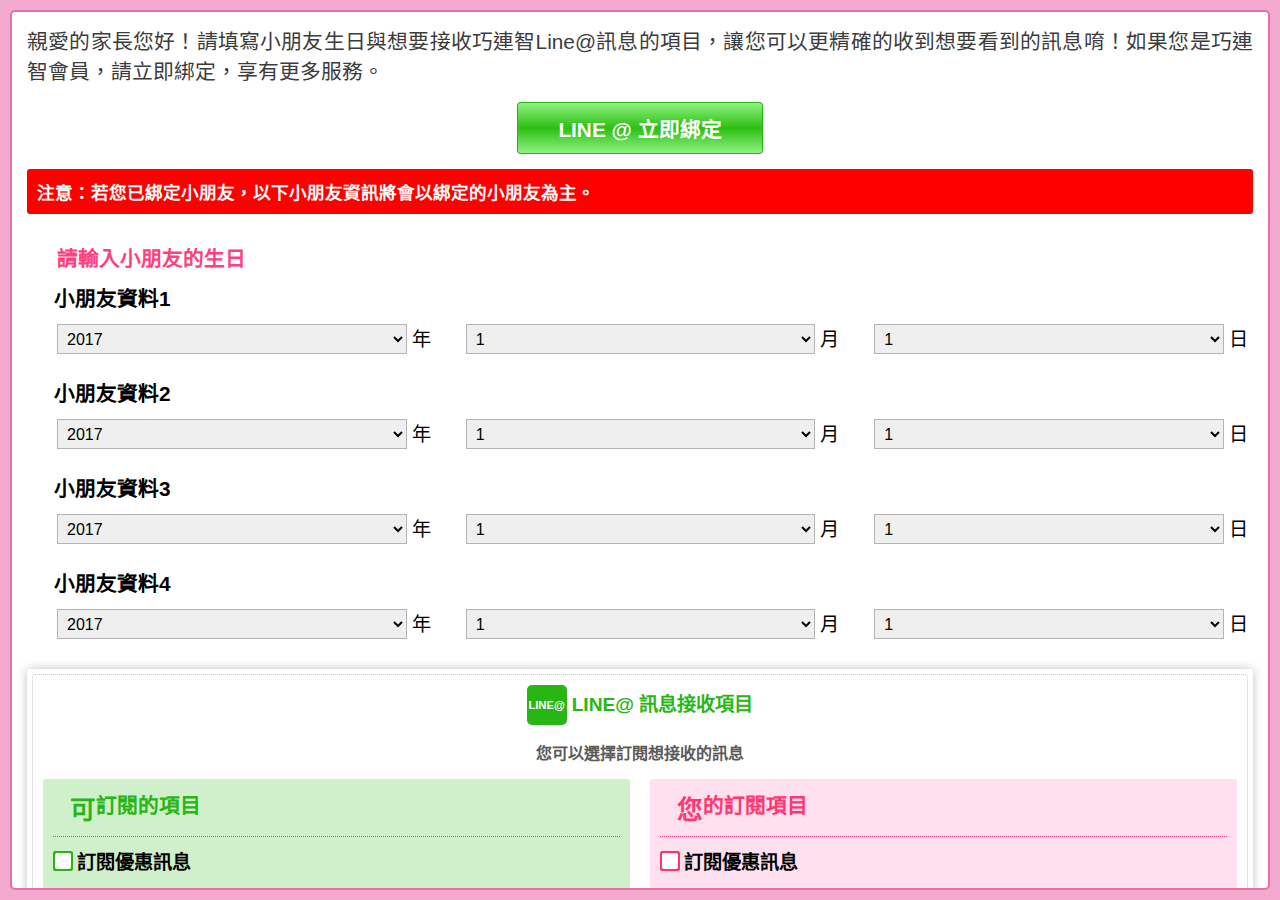
==== commit 6c71f030: "Minify js、html, fix gh-pages path bug." ====
--- a/index.html
+++ b/index.html
@@ -1,277 +1 @@
-<!DOCTYPE html>
-<html lang="tw">
-  <head>
-    <meta http-equiv="Content-Language" content="zh-tw" />
-    <meta http-equiv="Content-type" content="text/html; charset=utf-8" />
-    <meta name="viewport" content="width=device-width, initial-scale=1, maximum-scale=1, user-scalable=no, minimal-ui" />
-
-    <title></title>
-
-    <link href="css/public.css" rel="stylesheet" type="text/css" />
-    <link href="css/icon.css" rel="stylesheet" type="text/css" />
-
-    <script src="js/jquery_v1.10.2/jquery-1.10.2.min.js" language="javascript" type="text/javascript" ></script>
-    <script src="js/public.js" language="javascript" type="text/javascript" ></script>
-
-  </head>
-  <body lang="zh-tw">
-        
-    <div class='out_boxs'>
-      <div class='out_box'>
-
-        <p>親愛的家長您好！請填寫小朋友生日與想要接收巧連智Line@訊息的項目，讓您可以更精確的收到想要看到的訊息唷！如果您是巧連智會員，請立即綁定，享有更多服務。</p>
-        <button>LINE @ 立即綁定</button>
-
-        <div class='r_boxs'>注意：若您已綁定小朋友，以下小朋友資訊將會以綁定的小朋友為主。</div>
-
-        <div class='date_boxs'>
-          <p>請輸入小朋友的生日</p>
-
-          <!-- 小朋友生日1 -->
-          <div class='date_box'>
-            <p>小朋友資料1</p>
-            <div class='boxs'>
-              <select class='years'>
-              　<option value="">2017</option>
-              　<option value="">2016</option>
-              　<option value="">2015</option>
-              </select>
-              <i>年</i>
-            </div>
-
-            <div class='boxs'>
-              <select class='years'>
-              　<option value="">1</option>
-              　<option value="">2</option>
-              　<option value="">3</option>
-              </select>
-              <i>月</i>
-            </div>
-
-            <div class='boxs'>
-              <select class='years'>
-              　<option value="">1</option>
-              　<option value="">2</option>
-              　<option value="">3</option>
-              </select>
-              <i>日</i>
-            </div>
-          </div>
-
-          <!-- 小朋友生日2 -->
-          <div class='date_box'>
-            <p>小朋友資料2</p>
-            <div class='boxs'>
-              <select class='years'>
-              　<option value="">2017</option>
-              　<option value="">2016</option>
-              　<option value="">2015</option>
-              </select>
-              <i>年</i>
-            </div>
-
-            <div class='boxs'>
-              <select class='years'>
-              　<option value="">1</option>
-              　<option value="">2</option>
-              　<option value="">3</option>
-              </select>
-              <i>月</i>
-            </div>
-
-            <div class='boxs'>
-              <select class='years'>
-              　<option value="">1</option>
-              　<option value="">2</option>
-              　<option value="">3</option>
-              </select>
-              <i>日</i>
-            </div>
-          </div>
-
-          <!-- 小朋友生日3 -->
-          <div class='date_box'>
-            <p>小朋友資料3</p>
-            <div class='boxs'>
-              <select class='years'>
-              　<option value="">2017</option>
-              　<option value="">2016</option>
-              　<option value="">2015</option>
-              </select>
-              <i>年</i>
-            </div>
-
-            <div class='boxs'>
-              <select class='years'>
-              　<option value="">1</option>
-              　<option value="">2</option>
-              　<option value="">3</option>
-              </select>
-              <i>月</i>
-            </div>
-
-            <div class='boxs'>
-              <select class='years'>
-              　<option value="">1</option>
-              　<option value="">2</option>
-              　<option value="">3</option>
-              </select>
-              <i>日</i>
-            </div>
-          </div>
-
-          <!-- 小朋友生日4 -->
-          <div class='date_box'>
-            <p>小朋友資料4</p>
-            <div class='boxs'>
-              <select class='years'>
-              　<option value="">2017</option>
-              　<option value="">2016</option>
-              　<option value="">2015</option>
-              </select>
-              <i>年</i>
-            </div>
-
-            <div class='boxs'>
-              <select class='years'>
-              　<option value="">1</option>
-              　<option value="">2</option>
-              　<option value="">3</option>
-              </select>
-              <i>月</i>
-            </div>
-
-            <div class='boxs'>
-              <select class='years'>
-              　<option value="">1</option>
-              　<option value="">2</option>
-              　<option value="">3</option>
-              </select>
-              <i>日</i>
-            </div>
-          </div>
-
-        </div>
-
-        <div class='info_boxs'>
-          <div class='info_box'>
-            <h4>LINE@ 訊息接收項目</h4>
-            <h5>您可以選擇訂閱想接收的訊息</h5>
-
-            <div class='check_boxs'>
-              <div class='c_title'><b>可</b>訂閱的項目</div>
-
-              <div class='g_cboxs'>
-                <label class='check'>
-                  <input type='checkbox'>
-                  <span></span>
-                </label>
-               訂閱優惠訊息
-              </div>
-
-              <div class='g_cboxs'>
-                <label class='check'>
-                  <input type='checkbox'>
-                  <span></span>
-                </label>
-               周邊商品訊息
-              </div>
-
-              <div class='g_cboxs'>
-                <label class='check'>
-                  <input type='checkbox'>
-                  <span></span>
-                </label>
-               巧虎舞台劇訊息
-              </div>
-
-              <div class='g_cboxs'>
-                <label class='check'>
-                  <input type='checkbox'>
-                  <span></span>
-                </label>
-               巧虎電影訊息
-              </div>
-
-              <div class='g_cboxs'>
-                <label class='check'>
-                  <input type='checkbox'>
-                  <span></span>
-                </label>
-               抽獎活動訊息
-              </div>
-
-              <div class='g_cboxs'>
-                <label class='check'>
-                  <input type='checkbox'>
-                  <span></span>
-                </label>
-               教材使用介紹訊息
-              </div>
-
-            </div>
-
-            <div class='check_boxs pink'>
-              <div class='c_title p_title'><b>您</b>的訂閱項目</div>
-
-              <div class='g_cboxs'>
-                <label class='check check_p'>
-                  <input type='checkbox'>
-                  <span></span>
-                </label>
-               訂閱優惠訊息
-              </div>
-
-              <div class='g_cboxs'>
-                <label class='check check_p'>
-                  <input type='checkbox'>
-                  <span></span>
-                </label>
-               周邊商品訊息
-              </div>
-
-              <div class='g_cboxs'>
-                <label class='check check_p'>
-                  <input type='checkbox'>
-                  <span></span>
-                </label>
-               巧虎舞台劇訊息
-              </div>
-
-              <div class='g_cboxs'>
-                <label class='check check_p'>
-                  <input type='checkbox'>
-                  <span></span>
-                </label>
-               巧虎電影訊息
-              </div>
-
-              <div class='g_cboxs'>
-                <label class='check check_p'>
-                  <input type='checkbox'>
-                  <span></span>
-                </label>
-               抽獎活動訊息
-              </div>
-              
-              <div class='g_cboxs'>
-                <label class='check check_p'>
-                  <input type='checkbox'>
-                  <span></span>
-                </label>
-               教材使用介紹訊息
-              </div>
-            </div>
-
-          </div>
-        </div>
-
-        <div class='note'>※【訂戶權益相關訊息(限綁訂戶)】與【巧連智公告訊息】為必要接收之訊息！</div>
-
-        <button class='btn_ok'>確定</button>
-
-      </div>
-    </div>
-
-  </body>
-</html>
+<!DOCTYPE html><html lang="tw"><head><meta http-equiv="Content-Language" content="zh-tw"><meta http-equiv="Content-type" content="text/html; charset=utf-8"><meta name="viewport" content="width=device-width,initial-scale=1,maximum-scale=1,user-scalable=no,minimal-ui"><title></title><link href="css/public.css" rel="stylesheet" type="text/css"><link href="css/icon.css" rel="stylesheet" type="text/css"><script src="js/jquery_v1.10.2/jquery-1.10.2.min.js" language="javascript" type="text/javascript"></script><script src="js/public.js" language="javascript" type="text/javascript"></script></head><body lang="zh-tw"><div class="out_boxs"><div class="out_box"><p>親愛的家長您好！請填寫小朋友生日與想要接收巧連智Line@訊息的項目，讓您可以更精確的收到想要看到的訊息唷！如果您是巧連智會員，請立即綁定，享有更多服務。</p><button>LINE @ 立即綁定</button><div class="r_boxs">注意：若您已綁定小朋友，以下小朋友資訊將會以綁定的小朋友為主。</div><div class="date_boxs"><p>請輸入小朋友的生日</p><!-- 小朋友生日1 --><div class="date_box"><p>小朋友資料1</p><div class="boxs"><select class="years"><option value="">2017</option><option value="">2016</option><option value="">2015</option></select><i>年</i></div><div class="boxs"><select class="years"><option value="">1</option><option value="">2</option><option value="">3</option></select><i>月</i></div><div class="boxs"><select class="years"><option value="">1</option><option value="">2</option><option value="">3</option></select><i>日</i></div></div><!-- 小朋友生日2 --><div class="date_box"><p>小朋友資料2</p><div class="boxs"><select class="years"><option value="">2017</option><option value="">2016</option><option value="">2015</option></select><i>年</i></div><div class="boxs"><select class="years"><option value="">1</option><option value="">2</option><option value="">3</option></select><i>月</i></div><div class="boxs"><select class="years"><option value="">1</option><option value="">2</option><option value="">3</option></select><i>日</i></div></div><!-- 小朋友生日3 --><div class="date_box"><p>小朋友資料3</p><div class="boxs"><select class="years"><option value="">2017</option><option value="">2016</option><option value="">2015</option></select><i>年</i></div><div class="boxs"><select class="years"><option value="">1</option><option value="">2</option><option value="">3</option></select><i>月</i></div><div class="boxs"><select class="years"><option value="">1</option><option value="">2</option><option value="">3</option></select><i>日</i></div></div><!-- 小朋友生日4 --><div class="date_box"><p>小朋友資料4</p><div class="boxs"><select class="years"><option value="">2017</option><option value="">2016</option><option value="">2015</option></select><i>年</i></div><div class="boxs"><select class="years"><option value="">1</option><option value="">2</option><option value="">3</option></select><i>月</i></div><div class="boxs"><select class="years"><option value="">1</option><option value="">2</option><option value="">3</option></select><i>日</i></div></div></div><div class="info_boxs"><div class="info_box"><h4>LINE@ 訊息接收項目</h4><h5>您可以選擇訂閱想接收的訊息</h5><div class="check_boxs"><div class="c_title"><b>可</b>訂閱的項目</div><div class="g_cboxs"><label class="check"><input type="checkbox"> <span></span></label>訂閱優惠訊息</div><div class="g_cboxs"><label class="check"><input type="checkbox"> <span></span></label>周邊商品訊息</div><div class="g_cboxs"><label class="check"><input type="checkbox"> <span></span></label>巧虎舞台劇訊息</div><div class="g_cboxs"><label class="check"><input type="checkbox"> <span></span></label>巧虎電影訊息</div><div class="g_cboxs"><label class="check"><input type="checkbox"> <span></span></label>抽獎活動訊息</div><div class="g_cboxs"><label class="check"><input type="checkbox"> <span></span></label>教材使用介紹訊息</div></div><div class="check_boxs pink"><div class="c_title p_title"><b>您</b>的訂閱項目</div><div class="g_cboxs"><label class="check check_p"><input type="checkbox"> <span></span></label>訂閱優惠訊息</div><div class="g_cboxs"><label class="check check_p"><input type="checkbox"> <span></span></label>周邊商品訊息</div><div class="g_cboxs"><label class="check check_p"><input type="checkbox"> <span></span></label>巧虎舞台劇訊息</div><div class="g_cboxs"><label class="check check_p"><input type="checkbox"> <span></span></label>巧虎電影訊息</div><div class="g_cboxs"><label class="check check_p"><input type="checkbox"> <span></span></label>抽獎活動訊息</div><div class="g_cboxs"><label class="check check_p"><input type="checkbox"> <span></span></label>教材使用介紹訊息</div></div></div></div><div class="note">※【訂戶權益相關訊息(限綁訂戶)】與【巧連智公告訊息】為必要接收之訊息！</div><button class="btn_ok">確定</button></div></div></body></html>